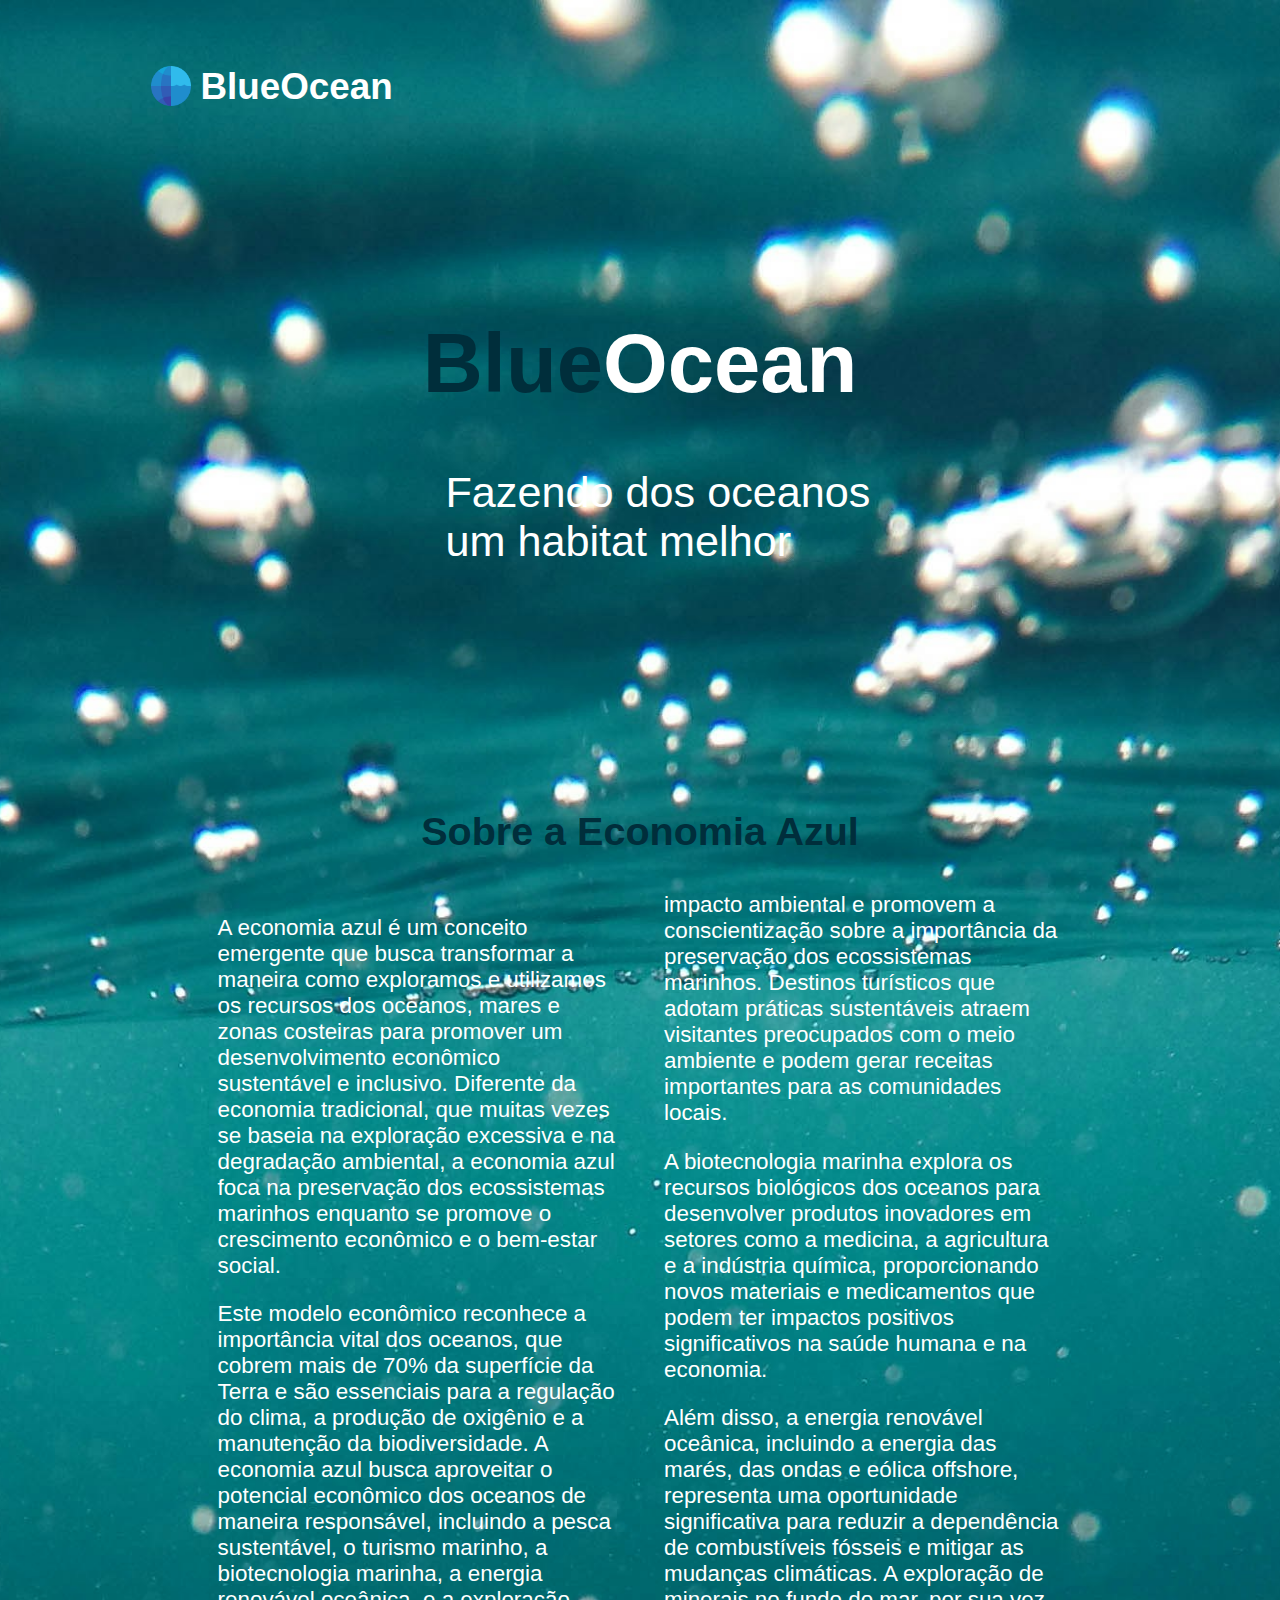
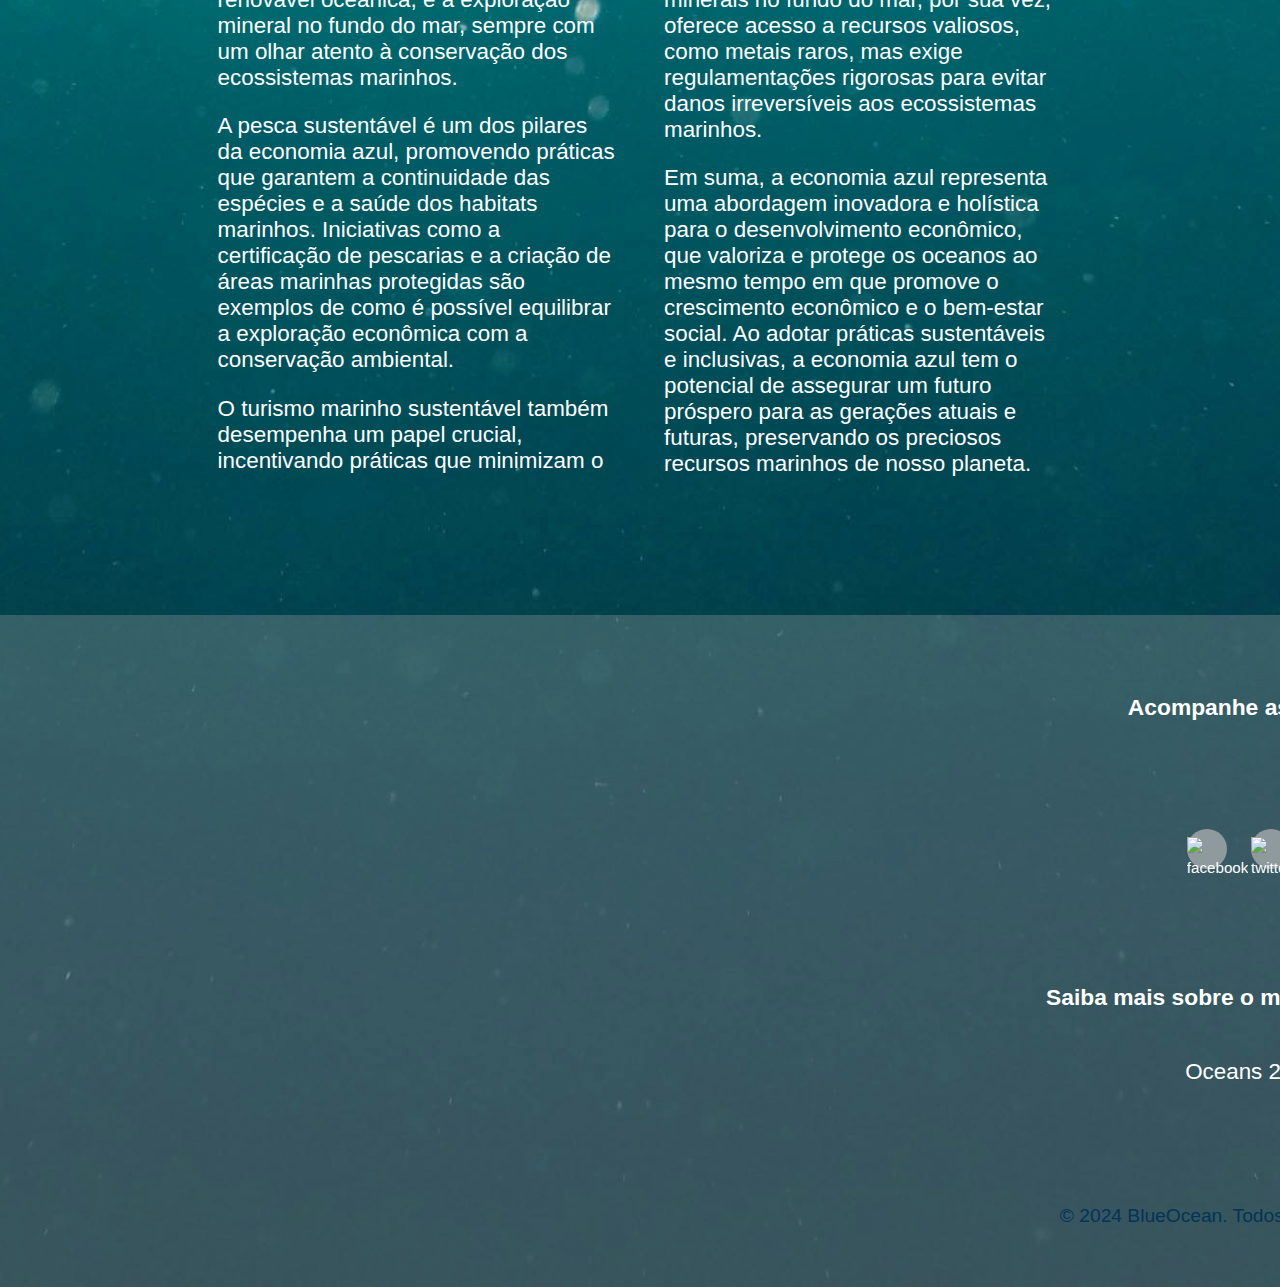
==== index.html @ 7115a8d5 "del sub pastas" ====
<!DOCTYPE html>
<html lang="pt-br">
<head>
    <meta charset="UTF-8">
    <meta name="viewport" content="width=device-width, initial-scale=1.0">
    <title>Home | Conheça a Economia Azul</title>
    <link rel="stylesheet" href="../css/estilo.css">
    <link rel="shortcut icon" href="../img/icon-blueocean.png" type="image/x-icon">
    <script src="../js/script.js"></script>
</head>
<body class="home">
    <header>
        <div class="logo-blueocean">
        <img src="../img/icon-blueocean.png" alt="icon-economia-azul">
        <h1>BlueOcean</h1>
        </div>
        <nav>
            <div class="menu-icon" onclick="toggleMenu()">
                &#9776;
            </div>
            <div id="overlay" class="overlay" onclick="toggleMenu()"></div>
            <div id="menu" class="menu">
                <span class="close-btn" onclick="toggleMenu()">X</span>
            <ul>
                <li><a class="active" href="../html/index.html">Home</a></li>
                <li><a href="../html/impactos.html">Impactos</a></li>
                <li><a href="../html/comoajudar.html">Como ajudar</a></li>
                <li><a href="../html/campanha.html">Campanha</a></li>
            </ul>
        </div>
    </nav>
</header>
<!-- CONTEÚDO -->
    <div class="titulo-blue">
        <h1><span class="destacada-blue">Blue</span>Ocean</h1>
        <div class="frase-blue">
            <p>Fazendo dos oceanos um habitat melhor</p>
        </div>
    </div>

    <div class="sobre"><h1>Sobre a Economia Azul</h1></div>
    <article class="articleHome">
    <p>A economia azul é um conceito emergente que busca transformar a maneira como exploramos e utilizamos os recursos dos oceanos, mares e zonas costeiras para promover um desenvolvimento econômico sustentável e inclusivo. Diferente da economia tradicional, que muitas vezes se baseia na exploração excessiva e na degradação ambiental, a economia azul foca na preservação dos ecossistemas marinhos enquanto se promove o crescimento econômico e o bem-estar social.</p>
    <p>Este modelo econômico reconhece a importância vital dos oceanos, que cobrem mais de 70% da superfície da Terra e são essenciais para a regulação do clima, a produção de oxigênio e a manutenção da biodiversidade. A economia azul busca aproveitar o potencial econômico dos oceanos de maneira responsável, incluindo a pesca sustentável, o turismo marinho, a biotecnologia marinha, a energia renovável oceânica, e a exploração mineral no fundo do mar, sempre com um olhar atento à conservação dos ecossistemas marinhos.</p>
    <p>A pesca sustentável é um dos pilares da economia azul, promovendo práticas que garantem a continuidade das espécies e a saúde dos habitats marinhos. Iniciativas como a certificação de pescarias e a criação de áreas marinhas protegidas são exemplos de como é possível equilibrar a exploração econômica com a conservação ambiental.</p>
    <p>O turismo marinho sustentável também desempenha um papel crucial, incentivando práticas que minimizam o impacto ambiental e promovem a conscientização sobre a importância da preservação dos ecossistemas marinhos. Destinos turísticos que adotam práticas sustentáveis atraem visitantes preocupados com o meio ambiente e podem gerar receitas importantes para as comunidades locais.</p>
    <p>A biotecnologia marinha explora os recursos biológicos dos oceanos para desenvolver produtos inovadores em setores como a medicina, a agricultura e a indústria química, proporcionando novos materiais e medicamentos que podem ter impactos positivos significativos na saúde humana e na economia.</p>
    <p>Além disso, a energia renovável oceânica, incluindo a energia das marés, das ondas e eólica offshore, representa uma oportunidade significativa para reduzir a dependência de combustíveis fósseis e mitigar as mudanças climáticas. A exploração de minerais no fundo do mar, por sua vez, oferece acesso a recursos valiosos, como metais raros, mas exige regulamentações rigorosas para evitar danos irreversíveis aos ecossistemas marinhos.</p>
    <p>Em suma, a economia azul representa uma abordagem inovadora e holística para o desenvolvimento econômico, que valoriza e protege os oceanos ao mesmo tempo em que promove o crescimento econômico e o bem-estar social. Ao adotar práticas sustentáveis e inclusivas, a economia azul tem o potencial de assegurar um futuro próspero para as gerações atuais e futuras, preservando os preciosos recursos marinhos de nosso planeta.</p>
    </article>

    <footer class="footer">
        <h2>Acompanhe as Redes G20</h2>
        <div class="social-icons">
            <a href="https://www.facebook.com/g20org" target="_blank" title="Facebook"><img src="../img/facebook.png" alt="facebook"></a>
            <a href="https://x.com/g20org" target="_blank" title="Twitter"><img src="../img/twitter.png" alt="twitter"></a>
            <a href="https://www.instagram.com/g20org" target="_blank" title="Instagram"><img src="../img/instagram.png" alt="instagram"></a>
        </div>
        <h2>Saiba mais sobre o movimento Oceans20</h2>                                
        <div class="sobre-o20">
            <a href="https://www.g20.org/pt-br/g20-social/grupos-de-engajamento/oceans-20" target="_blank">Oceans 20 (O20)</a>
        </div>
        <div class="copyright">
            &copy; 2024 BlueOcean. Todos os direitos reservados.
        </div>
    </footer>
</body>
</html>
---- css/estilo.css ----
* {
    text-decoration: none;
    font-family:'Trebuchet MS', 'Lucida Sans Unicode', 'Lucida Grande', 'Lucida Sans', Arial, sans-serif;
    list-style-type: none;
}

nav ul li {
    display: block;
    padding: 0;
}

nav ul li a{
    color: #ffffff;
}

nav ul li a.active {
    color: #0e6486;
    font-weight:bolder;
}

@media only screen and (max-width: 600px) {
    nav ul li {
        display: block;
        margin-bottom: 10px;
    }
}

header, nav, main, footer {
    width: 100%;
    max-width: 1200px;
    margin: 0 auto;
}

header{
    color: #ffffff;
    display: inline-flex;
    align-items:center;
    margin: 1% auto;
    padding-left: 0;
    height: 9em;
    margin-left: 4%;
    position: relative;
} 
header h1{
    margin: 0;
    font-size: 2.3rem;
    display: inline-block;
    margin-left: 4%;
    margin-right: 0;
}

html body{
    margin: 0;
    padding: 0;
    height: 100%;
    width: 100%;
    font-size: 95%;
}
body{
    background-size: cover;
    background-position: center;
    background-repeat: no-repeat;
}
body.home{
    background-image: url('../img/background-home.jpg');
}
body.impactos{
    background-image: url('../img/background-impacto.jpg');
}
body.ajuda{
    background-image: url('../img/background-ajuda.jpg');
}
body.campanha{
    background-image: url('../img/background-campanha.jpg');
}
.logo-blueocean{
    background-size: cover;
    margin-left: 100px;
    display: inline-flex;
    height: 40px;
    margin-top: 10px;
}
@media only screen and (max-width: 600px){
    .logo-blueocean{
        margin-left: 4%;
    }
}
@media only screen and (max-width: 600px){
    header {
        margin-left: 0;
        margin-right: 15%;
    }
}
.menu-icon {
    font-size: 4.0rem;
    cursor: pointer;
    margin: 100%;
    margin-right: 0;
    padding-left: 100%;
    display: block;
    
}
.overlay {
    position: fixed;
    top: 0;
    left: 0;
    width: 100%;
    height: 100%;
    background: rgba(0, 0, 0, 0.5);
    display: none;
    z-index: 1;
}
.menu {
    position: fixed;
    top: 0;
    right: -800px;
    width: 500px;
    height: 100%;
    background: #00233a;
    color: white;
    display: flex;
    flex-direction: column;
    justify-content: center;
    align-items: center;
    z-index: 2;
    transition: right 0.6s ease;
}
@media only screen and (max-width:600px){
    .menu-icon{
        margin-left: 0;
        padding-left: 49%;
    }
}
.menu ul {
    padding: 0;
}
.menu ul li {
    margin: 15px 0;
}

.menu ul li a {
    color: white;
    font-size: 1.5rem;
}

.menu.open {
    right: 0;
}

.overlay.show {
    display: block;
}
.close-btn {
    position: absolute;
    top: 20px;
    left: 20px;
    font-size: 24px;
    cursor: pointer;
    font-size: 3.0rem;
    margin: 3%;
}

/*/ HOME /*/                  /*/                        /*/

.titulo-blue{
    text-align: center;
    font-size: 2.6rem;
    margin: 12%;
    color: #ffffff;
}
.destacada-blue{
    color: #002e3b;
}
.frase-blue{
    text-align: left;
    margin-left: 30%;
    margin-right: 20%;
    font-size: 2.7rem;
    margin-bottom: 25%;
}
@media only screen and (max-width: 600px){
    .frase-blue{
        display: inline;
        margin-top: 0;
    }
}
@media only screen and (max-width: 600px){
    .titulo-blue{
        margin-top: 80%;
        margin-left: 4%;
    }
}

.sobre h1{
    text-align: center;
    color: #002e3b;
    font-size: 2.6em;
}
.articleHome{
    color: #ffffff;
    box-sizing: border-box;
    column-count: 2;
    column-gap: 3rem;
    margin: 10%;
    margin-right: 17%;
    margin-left: 17%;
    margin-top: 3%;
    font-size: 1.4rem;
}

@media only screen and (max-width: 600px) {
    .articleHome {
        column-count: 1; /* Uma coluna para telas menores */
        font-size: 1.3rem;
    }
}
@media only screen and (max-width: 600px){
    .sobre{
        margin-top: 90%;
    }
}

/*/ IMPACTOS /*/                   /*/                            /*/
.titulo-impactos{
    text-align: center;
    font-size: 2.6rem;
    margin: 12%;
    margin-bottom: 20%;
    color: #ffffff;
}
@media only screen and (max-width: 600){
    .titulo-impactos{
        margin-top: 80%;
        display: inline;
    }
}
.destacada-impactos{
    color: #01a2ff;
}
.circuloImpactos {
    width: 200px;
    height: 200px;
    border-radius: 50%;
    border: 5px solid #003a70;
    display: flex;
    align-items: center;
    justify-content: center;
    background-color: transparent;
    position: relative;
    color: white;
    font-size: 24px;
    font-weight: bold;
    margin-left: 46%;
}
@media  only screen and (max-width: 600px){
    .circuloImpactos{
        margin-top: 60%;
        margin-left: 28%;
        margin-bottom: 70%;
    }
}
.articleImpactos{
    color: #ffffff;
    box-sizing: border-box;
    column-count: 2;
    column-gap: 3rem;
    margin: 10%;
    margin-right: 17%;
    margin-left: 17%;
    margin-top: 12%;
    font-size: 1.4rem;
}
.articleImpactos h2 {
    text-align: center;
    color: #01a2ff;
}
.articleImpactos strong {
    color: #63a1ca;
}
@media only screen and (max-width: 600px) {
    .articleImpactos {
        column-count: 1; /* Uma coluna para telas menores */
        font-size: 1.3rem;
    }
}

/*/ COMO AJUDAR /*/           /*/                /*/
.titulo-ajuda{
    text-align: center;
    font-size: 2.6rem;
    margin: 12%;
    color: #ffffff;
    margin-bottom: 23%;
    margin-top: 13%;
}
@media  only screen and (max-width: 600px){
    .titulo-ajuda{
        margin-top: 80%;
    }
}
.destacada-ajuda{
    color: #014261;
}
.circuloAjuda{
    width: 200px;
    height: 200px;
    border-radius: 50%;
    border: 5px solid #003a70;
    display: flex;
    align-items: center;
    justify-content: center;
    background-color: transparent;
    position: relative;
    color: white;
    font-size: 24px;
    font-weight: bold;
    margin-left: 46%;
}
@media  only screen and (max-width: 600px){
    .circuloAjuda{
        margin-top: 60%;
        margin-left: 28%;
        margin-bottom: 70%;
    }
}

.containerAjuda {
    max-width: 600px;
    margin: auto;
    padding: 80px;
    background-color: transparent;
    border-radius: 8px;
    margin-top: 15%;
}
@media  only screen and (max-width: 600px){
    .containerAjuda{
        margin-top: 60%;
    }
}
.containerAjuda h1 {
    text-align: center;
    color: #02618d;
    margin-bottom: 14%;
    font-size: 2.3rem;
}
.paragraph {
    margin: 6px 0;
    padding: 20px;
    border: 1px solid #ccc;
    border-radius: 8px;
    background-color: #f9f9f971;
    display: none;
    color: #ffffff;
    font-size: 1.4rem;
}
.toggle-button {
    display: flex;
    justify-content: space-between;
    align-items: center;
    cursor: pointer;
    padding: 70px 90px;
    background-color: #b5c3d171;
    color: #fff;
    border-radius: 8px;
    transition: background-color 0.9s;
    margin-bottom: 6%;
    font-size: 1.5rem;
}
.toggle-button:hover {
    background-color: #005bb594;
}
.arrow {
    font-size: 40px;
}
@media  only screen and (max-width: 600px){
    .arrow{
        margin-left: 3%;
    }
}

/*/ CAMPANHA /*/                      /*/                            /*/

.titulo-campanha{
    text-align: center;
    font-size: 2.6rem;
    margin: 12%;
    color: #ffffff;
    margin-bottom: 15%;
}
.destacada-campanha{
    color:#007292;
}
@media only screen and (max-width: 600px){
    .titulo-campanha{
        display: inline-block;
        margin-top: 40%;
        margin-left: 7%;
    }
}
.circuloCampanha{
    width: 200px;
    height: 200px;
    border-radius: 50%;
    border: 5px solid #003a70;
    display: flex;
    align-items: center;
    justify-content: center;
    background-color: transparent;
    position: relative;
    color: white;
    font-size: 24px;
    font-weight: bold;
    margin-left: 46%;
    margin-bottom: 10%;
}
@media  only screen and (max-width: 600px){
    .circuloCampanha{
        margin-top: 60%;
        margin-left: 28%;
        margin-bottom: 70%;
    }
}
.articleCampanha{
    color: #ffffff;
    box-sizing: border-box;
    column-count: 1;
    column-gap: 3rem;
    margin: 30%;
    margin-bottom: 10%;
    margin-top: 12%;
    font-size: 1.6rem;
}
.articleCampanha h2{
    text-align: center;
    margin-bottom: 7%;
    color:#0a67a5; 
}
@media only screen and (max-width: 600){
    .articleCampanha h2 {
        display: inline-block;
    }
}
.articleCampanha strong{
    color: #00c8ff;
}
@media  only screen and (max-width: 600px){
    .articleCampanha{
        font-size: 1.6rem;
        display: inline;
    }
}

/*/ RODAPÉ /*/                              /*/                         /*/
.footer {
    background-color: #9c9c9c56;
    color: #fff;
    text-align: center;
    padding: 60px 671px;
    margin-top: 6%;
}
@media  only screen and (max-width: 600px){
    .footer{
        padding-left: 0;
    }
}
.footer a {
    color: #fff;
    margin: 0 10px;
    text-decoration: none;
}
.footer a:hover {
    text-decoration: underline;
}
.social-icons {
    margin: 9%;
}
.social-icons a {
    display: inline-block;
    width: 40px;
    height: 40px;
    line-height: 30px;
    text-align: center;
    border-radius: 50%;
    background-color: #bbbbbbab;
}
.social-icons a:hover {
    background-color: #00486971;
}
.footer img{
    width: 60%;
    padding: 0;
    margin-top: 20%;
}
.sobre-o20{
    margin-bottom: 10%;
    margin-top: 4%;
    font-size: 1.4rem;
}
.copyright{
    color: #003558;
    font-size: 1.2rem;
}
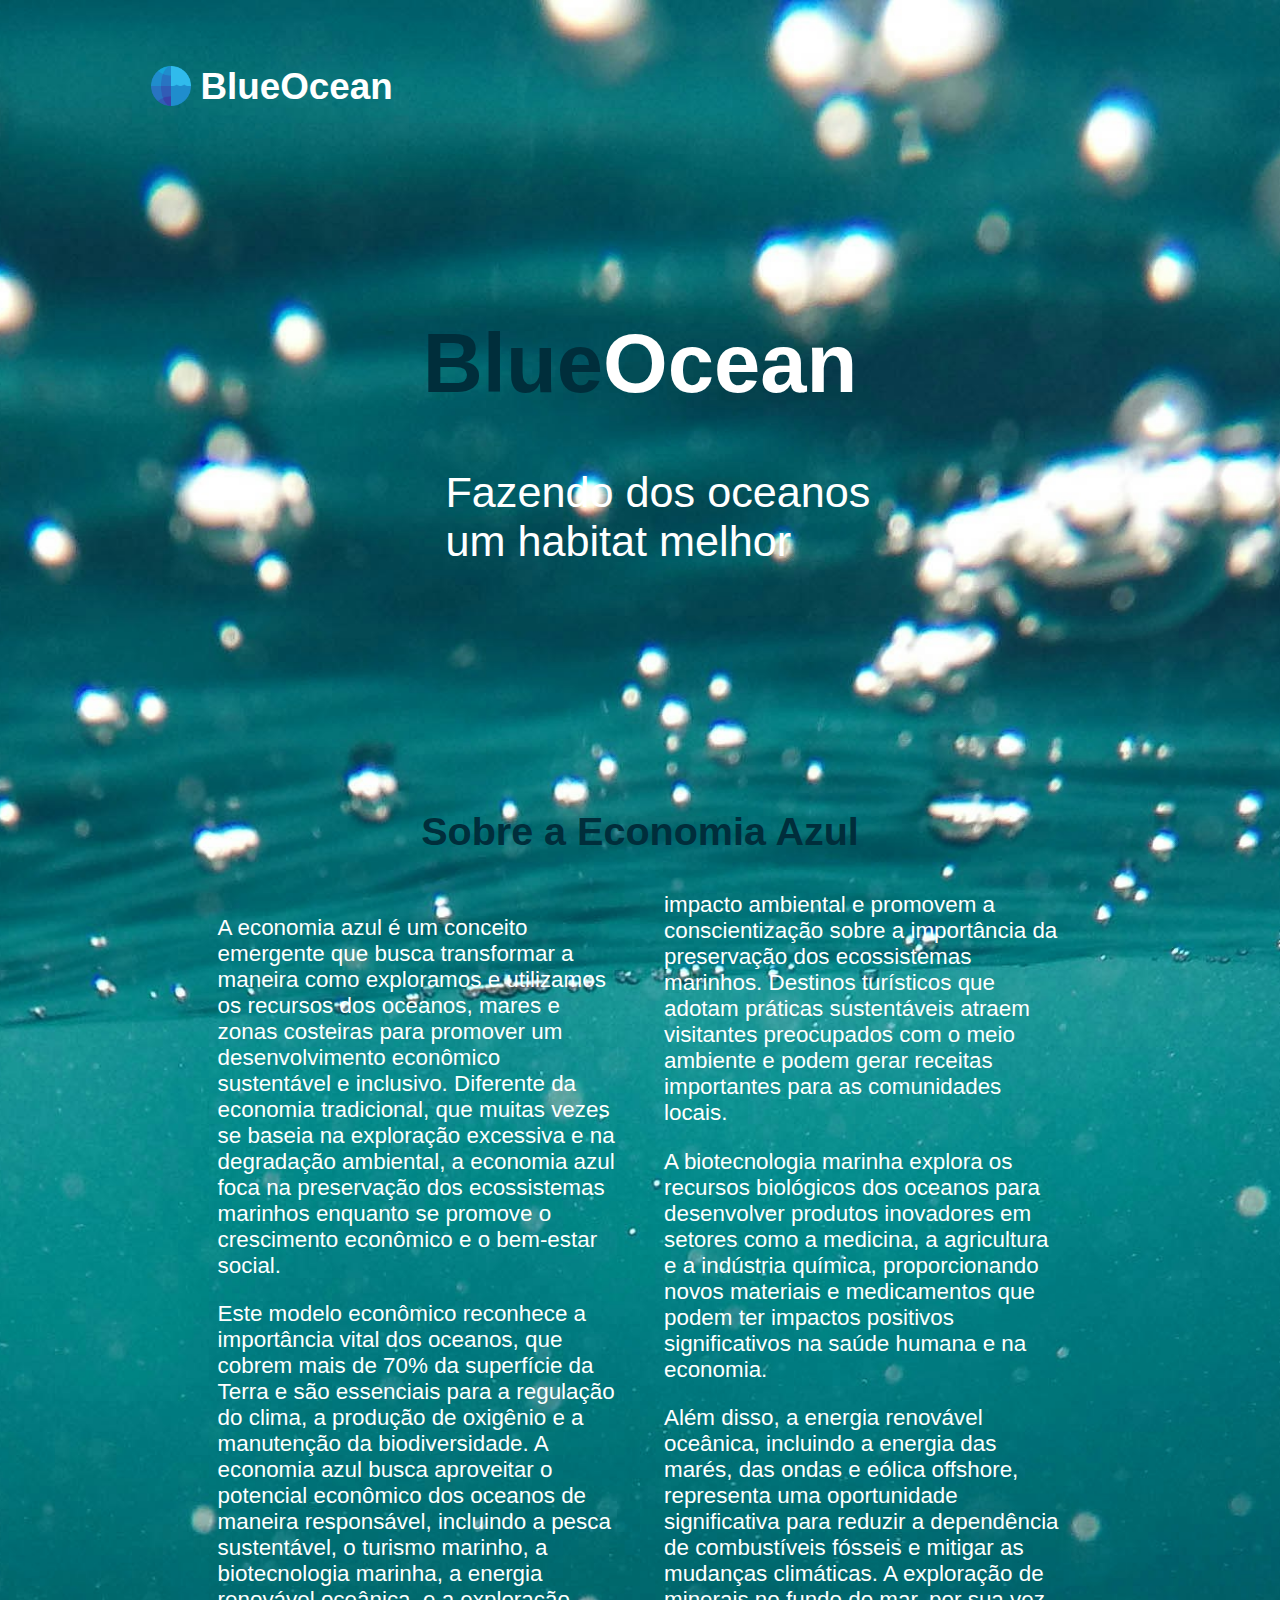
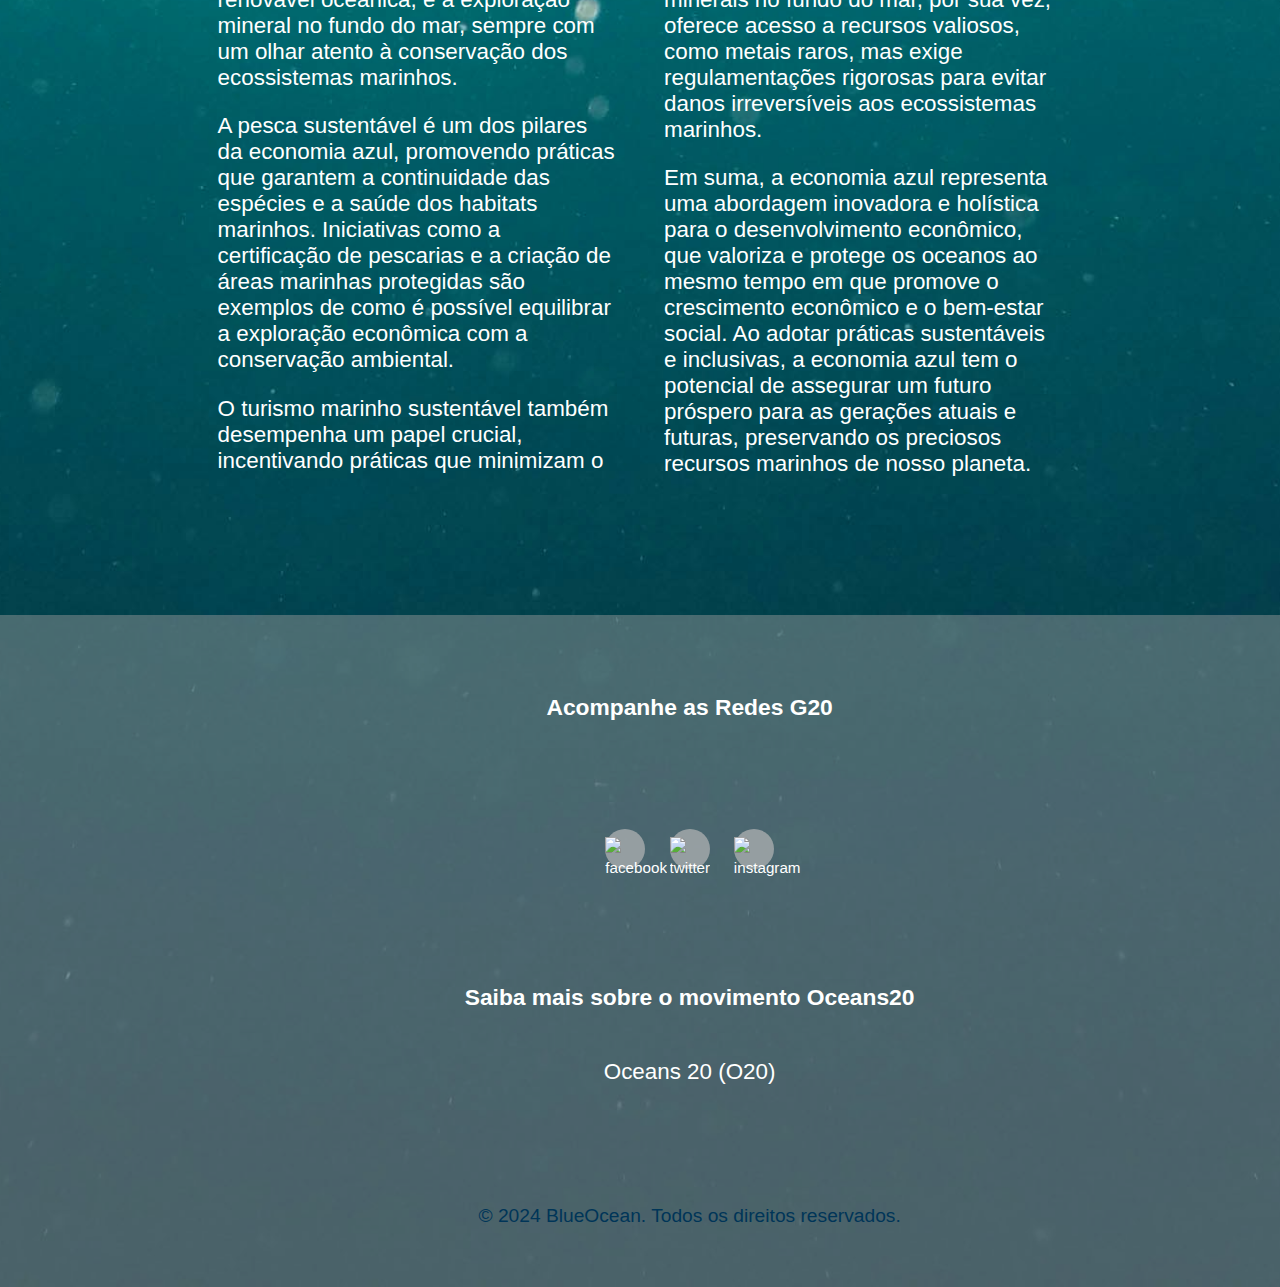
==== commit fe09b78d: "changing links" ====
--- a/index.html
+++ b/index.html
@@ -4,9 +4,9 @@
     <meta charset="UTF-8">
     <meta name="viewport" content="width=device-width, initial-scale=1.0">
     <title>Home | Conheça a Economia Azul</title>
-    <link rel="stylesheet" href="../css/estilo.css">
+    <link rel="stylesheet" href="./estilo.css">
     <link rel="shortcut icon" href="../img/icon-blueocean.png" type="image/x-icon">
-    <script src="../js/script.js"></script>
+    <script src="./script.js"></script>
 </head>
 <body class="home">
     <header>
@@ -22,10 +22,10 @@
             <div id="menu" class="menu">
                 <span class="close-btn" onclick="toggleMenu()">X</span>
             <ul>
-                <li><a class="active" href="../html/index.html">Home</a></li>
-                <li><a href="../html/impactos.html">Impactos</a></li>
-                <li><a href="../html/comoajudar.html">Como ajudar</a></li>
-                <li><a href="../html/campanha.html">Campanha</a></li>
+                <li><a class="active" href="./index.html">Home</a></li>
+                <li><a href="./impactos.html">Impactos</a></li>
+                <li><a href="./comoajudar.html">Como ajudar</a></li>
+                <li><a href="./campanha.html">Campanha</a></li>
             </ul>
         </div>
     </nav>
--- a/estilo.css
+++ b/estilo.css
@@ -0,0 +1,594 @@
+* {
+    text-decoration: none;
+    font-family:'Trebuchet MS', 'Lucida Sans Unicode', 'Lucida Grande', 'Lucida Sans', Arial, sans-serif;
+    list-style-type: none;
+}
+
+nav ul li {
+    display: block;
+    padding: 0;
+}
+
+nav ul li a{
+    color: #ffffff;
+    cursor: pointer;
+}
+
+nav ul li a.active {
+    color: #0e6486;
+    font-weight:bolder;
+}
+
+button{
+    cursor: pointer;
+}
+
+@media only screen and (max-width: 600px) {
+    nav ul li {
+        display: block;
+        margin-bottom: 10px;
+    }
+}
+
+header, nav, main, footer {
+    width: 100%;
+    max-width: 1200px;
+    margin: 0 auto;
+}
+
+header{
+    color: #ffffff;
+    display: inline-flex;
+    align-items:center;
+    margin: 1% auto;
+    padding-left: 0;
+    height: 9em;
+    margin-left: 4%;
+    position: relative;
+} 
+header h1{
+    margin: 0;
+    font-size: 2.3rem;
+    display: inline-block;
+    margin-left: 4%;
+    margin-right: 0;
+}
+
+html body{
+    margin: 0;
+    padding: 0;
+    height: 100%;
+    width: 100%;
+    font-size: 95%;
+}
+body{
+    background-size: cover;
+    background-position: center;
+    background-repeat: no-repeat;
+}
+body.home{
+    background-image: url('../img/background-home.jpg');
+}
+body.impactos{
+    background-image: url('../img/background-impacto.jpg');
+}
+body.ajuda{
+    background-image: url('../img/background-ajuda.jpg');
+}
+body.campanha{
+    background-image: url('../img/background-campanha.jpg');
+}
+.logo-blueocean{
+    background-size: cover;
+    margin-left: 100px;
+    display: inline-flex;
+    height: 40px;
+    margin-top: 10px;
+}
+@media only screen and (max-width: 600px){
+    .logo-blueocean{
+        margin-left: 4%;
+    }
+}
+@media only screen and (max-width: 600px){
+    header {
+        margin-left: 0;
+        margin-right: 15%;
+    }
+}
+.menu-icon {
+    font-size: 4.0rem;
+    cursor: pointer;
+    margin: 100%;
+    margin-right: 0;
+    padding-left: 100%;
+    display: block;
+    
+}
+.overlay {
+    position: fixed;
+    top: 0;
+    left: 0;
+    width: 100%;
+    height: 100%;
+    background: rgba(0, 0, 0, 0.5);
+    display: none;
+    z-index: 1;
+}
+.menu {
+    position: fixed;
+    top: 0;
+    right: -800px;
+    width: 500px;
+    height: 100%;
+    background: #00233a;
+    color: white;
+    display: flex;
+    flex-direction: column;
+    justify-content: center;
+    align-items: center;
+    z-index: 2;
+    transition: right 0.6s ease;
+}
+@media only screen and (max-width:1920px){
+    .menu-icon{
+        padding-left: 10%;
+    }
+    .menu{
+        right: 1;
+    }
+}
+@media only screen and (max-width:600px){
+    .menu-icon{
+        margin-left: 0;
+        padding-left: 49%;
+    }
+}
+.menu ul {
+    padding: 0;
+}
+.menu ul li {
+    margin: 15px 0;
+}
+
+.menu ul li a {
+    color: white;
+    font-size: 1.5rem;
+}
+
+.menu.open {
+    right: 0;
+}
+
+.overlay.show {
+    display: block;
+}
+.close-btn {
+    position: absolute;
+    top: 20px;
+    left: 20px;
+    font-size: 24px;
+    cursor: pointer;
+    font-size: 3.0rem;
+    margin: 3%;
+}
+
+/*/ HOME /*/                  /*/                        /*/
+
+.titulo-blue{
+    text-align: center;
+    font-size: 2.6rem;
+    margin: 12%;
+    color: #ffffff;
+}
+.destacada-blue{
+    color: #002e3b;
+}
+.frase-blue{
+    text-align: left;
+    margin-left: 30%;
+    margin-right: 20%;
+    font-size: 2.7rem;
+    margin-bottom: 25%;
+}
+@media only screen and (max-width: 600px){
+    .frase-blue{
+        display: inline;
+        margin-top: 0;
+    }
+}
+@media only screen and (max-width: 600px){
+    .titulo-blue{
+        margin-top: 80%;
+        margin-left: 4%;
+    }
+}
+
+.sobre h1{
+    text-align: center;
+    color: #002e3b;
+    font-size: 2.6em;
+}
+.articleHome{
+    color: #ffffff;
+    box-sizing: border-box;
+    column-count: 2;
+    column-gap: 3rem;
+    margin: 10%;
+    margin-right: 17%;
+    margin-left: 17%;
+    margin-top: 3%;
+    font-size: 1.4rem;
+}
+
+@media only screen and (max-width: 600px) {
+    .articleHome {
+        column-count: 1; /* Uma coluna para telas menores */
+        font-size: 1.3rem;
+    }
+}
+@media only screen and (max-width: 600px){
+    .sobre{
+        margin-top: 90%;
+    }
+}
+
+/*/ IMPACTOS /*/                   /*/                            /*/
+.titulo-impactos{
+    text-align: center;
+    font-size: 2.6rem;
+    margin: 12%;
+    margin-bottom: 20%;
+    color: #ffffff;
+}
+@media only screen and (max-width: 600){
+    .titulo-impactos{
+        margin-top: 80%;
+        display: inline;
+    }
+}
+.destacada-impactos{
+    color: #0769a1;
+}
+.circuloImpactos {
+    width: 200px;
+    height: 200px;
+    border-radius: 50%;
+    border: 5px solid #003a70;
+    display: flex;
+    align-items: center;
+    justify-content: center;
+    background-color: transparent;
+    position: relative;
+    color: white;
+    font-size: 24px;
+    font-weight: bold;
+    margin-left: 46%;
+}
+@media  only screen and (max-width: 600px){
+    .circuloImpactos{
+        margin-top: 60%;
+        margin-left: 28%;
+        margin-bottom: 70%;
+    }
+}
+.articleImpactos{
+    color: #ffffff;
+    box-sizing: border-box;
+    column-count: 2;
+    column-gap: 3rem;
+    margin: 10%;
+    margin-right: 17%;
+    margin-left: 17%;
+    margin-top: 12%;
+    font-size: 1.4rem;
+}
+.articleImpactos h2 {
+    text-align: center;
+    color: #5ec2fb;
+}
+.articleImpactos strong {
+    color: #58bafc;
+}
+@media only screen and (max-width: 600px) {
+    .articleImpactos {
+        column-count: 1; /* Uma coluna para telas menores */
+        font-size: 1.3rem;
+    }
+}
+
+/*/ COMO AJUDAR /*/           /*/                /*/
+.titulo-ajuda{
+    text-align: center;
+    font-size: 2.6rem;
+    margin: 12%;
+    color: #ffffff;
+    margin-bottom: 23%;
+    margin-top: 13%;
+}
+@media  only screen and (max-width: 600px){
+    .titulo-ajuda{
+        margin-top: 80%;
+    }
+}
+.destacada-ajuda{
+    color: #014261;
+}
+.circuloAjuda{
+    width: 200px;
+    height: 200px;
+    border-radius: 50%;
+    border: 5px solid #004d95;
+    display: flex;
+    align-items: center;
+    justify-content: center;
+    background-color: transparent;
+    position: relative;
+    color: white;
+    font-size: 24px;
+    font-weight: bold;
+    margin-left: 46%;
+}
+@media  only screen and (max-width: 600px){
+    .circuloAjuda{
+        margin-top: 60%;
+        margin-left: 28%;
+        margin-bottom: 70%;
+    }
+}
+
+.containerAjuda {
+    max-width: 600px;
+    margin: auto;
+    padding: 80px;
+    background-color: transparent;
+    border-radius: 8px;
+    margin-top: 15%;
+}
+@media  only screen and (max-width: 600px){
+    .containerAjuda{
+        margin-top: 60%;
+    }
+}
+.containerAjuda h1 {
+    text-align: center;
+    color: #02618d;
+    margin-bottom: 14%;
+    font-size: 2.3rem;
+}
+.paragraph {
+    margin: 6px 0;
+    padding: 20px;
+    border: 1px solid #ccc;
+    border-radius: 8px;
+    background-color: #f9f9f971;
+    display: none;
+    color: #ffffff;
+    font-size: 1.4rem;
+}
+.toggle-button {
+    display: flex;
+    justify-content: space-between;
+    align-items: center;
+    cursor: pointer;
+    padding: 70px 90px;
+    background-color: #b5c3d171;
+    color: #fff;
+    border-radius: 8px;
+    transition: background-color 0.9s;
+    margin-bottom: 6%;
+    font-size: 1.5rem;
+}
+.toggle-button:hover {
+    background-color: #005bb594;
+}
+.arrow {
+    font-size: 40px;
+}
+@media  only screen and (max-width: 600px){
+    .arrow{
+        margin-left: 3%;
+    }
+}
+
+/*/ CAMPANHA /*/                      /*/                            /*/
+
+.titulo-campanha{
+    text-align: center;
+    font-size: 2.6rem;
+    margin: 12%;
+    color: #ffffff;
+    margin-bottom: 15%;
+}
+.destacada-campanha{
+    color:#10a4cd;
+}
+@media only screen and (max-width: 600px){
+    .titulo-campanha{
+        display: inline-block;
+        margin-top: 40%;
+        margin-left: 7%;
+    }
+}
+.circuloCampanha{
+    width: 200px;
+    height: 200px;
+    border-radius: 50%;
+    border: 5px solid #003a70;
+    display: flex;
+    align-items: center;
+    justify-content: center;
+    background-color: transparent;
+    position: relative;
+    color: white;
+    font-size: 24px;
+    font-weight: bold;
+    margin-left: 46%;
+    margin-bottom: 10%;
+}
+@media  only screen and (max-width: 600px){
+    .circuloCampanha{
+        margin-top: 60%;
+        margin-left: 28%;
+        margin-bottom: 70%;
+    }
+}
+.articleCampanha{
+    color: #ffffff;
+    box-sizing: border-box;
+    column-count: 1;
+    column-gap: 3rem;
+    margin: 30%;
+    margin-bottom: 10%;
+    margin-top: 12%;
+    font-size: 1.6rem;
+}
+.articleCampanha h2{
+    text-align: center;
+    margin-bottom: 7%;
+    color:#0e7dc8; 
+}
+@media only screen and (max-width: 600){
+    .articleCampanha h2 {
+        display: inline-block;
+    }
+}
+.articleCampanha strong{
+    color: #00c8ff;
+}
+@media  only screen and (max-width: 600px){
+    .articleCampanha{
+        font-size: 1.6rem;
+        display: inline;
+    }
+}
+
+/*/ INTEGRANTES /*/                                        /*/                                              /*/
+.integrante {
+    text-align: center;
+    margin: 40px;
+    padding: 20px;
+    background-color: #ffffffa6;
+    border: 1px solid #ddd;
+    border-radius: 10px;
+    box-shadow: 0 0 10px rgba(0, 0, 0, 0.1);
+    width: 24%;
+}
+
+.integrante .foto {
+    width: 150px;
+    height: 150px;
+    border-radius: 50%;
+    object-fit: cover;
+}
+
+.redes-sociais {
+    margin: 10px 0;
+}
+
+.redes-sociais a {
+    margin: 0 10px;
+    text-decoration: none;
+    color: #0077b5;
+}
+
+.redes-sociais a:hover {
+    text-decoration: underline;
+}
+
+.formulario-contato {
+    width: 100%;
+    max-width: 600px;
+    margin: 20px;
+    padding: 20px;
+    background-color: #ffffff9d;
+    border: 1px solid #ddd;
+    border-radius: 10px;
+    box-shadow: 0 0 10px rgba(0, 0, 0, 0.1);
+}
+
+.formulario-contato h2 {
+    margin-bottom: 20px;
+}
+
+.formulario-contato label {
+    display: block;
+    margin-bottom: 5px;
+    font-weight: bold;
+}
+
+.formulario-contato input, .formulario-contato textarea {
+    width: 100%;
+    padding: 10px;
+    margin-bottom: 10px;
+    border: 1px solid #ddd;
+    border-radius: 5px;
+}
+
+.formulario-contato button {
+    padding: 10px 20px;
+    background-color: #0077b5;
+    color: #fff;
+    border: none;
+    border-radius: 5px;
+    cursor: pointer;
+}
+
+.formulario-contato button:hover {
+    background-color: #005f8b;
+}
+/*/ RODAPÉ /*/                              /*/                         /*/
+.footer {
+    background-color: #9c9c9c75;
+    color: #fff;
+    text-align: center;
+    padding: 60px 671px;
+    margin-top: 6%;
+}
+@media  only screen and (max-width: 600px){
+    .footer{
+        padding-left: 0;
+    }
+}
+@media  only screen and (max-width: 1920px){
+    .footer{
+        padding-left: 7%;
+    }
+}
+.footer a {
+    color: #fff;
+    margin: 0 10px;
+    text-decoration: none;
+}
+.footer a:hover {
+    text-decoration: underline;
+}
+.social-icons {
+    margin: 9%;
+}
+.social-icons a {
+    display: inline-block;
+    width: 40px;
+    height: 40px;
+    line-height: 30px;
+    text-align: center;
+    border-radius: 50%;
+    background-color: #bbbbbbab;
+}
+.social-icons a:hover {
+    background-color: #00486971;
+}
+.footer img{
+    width: 60%;
+    padding: 0;
+    margin-top: 20%;
+}
+.sobre-o20{
+    margin-bottom: 10%;
+    margin-top: 4%;
+    font-size: 1.4rem;
+}
+.copyright{
+    color: #003558;
+    font-size: 1.2rem;
+}
